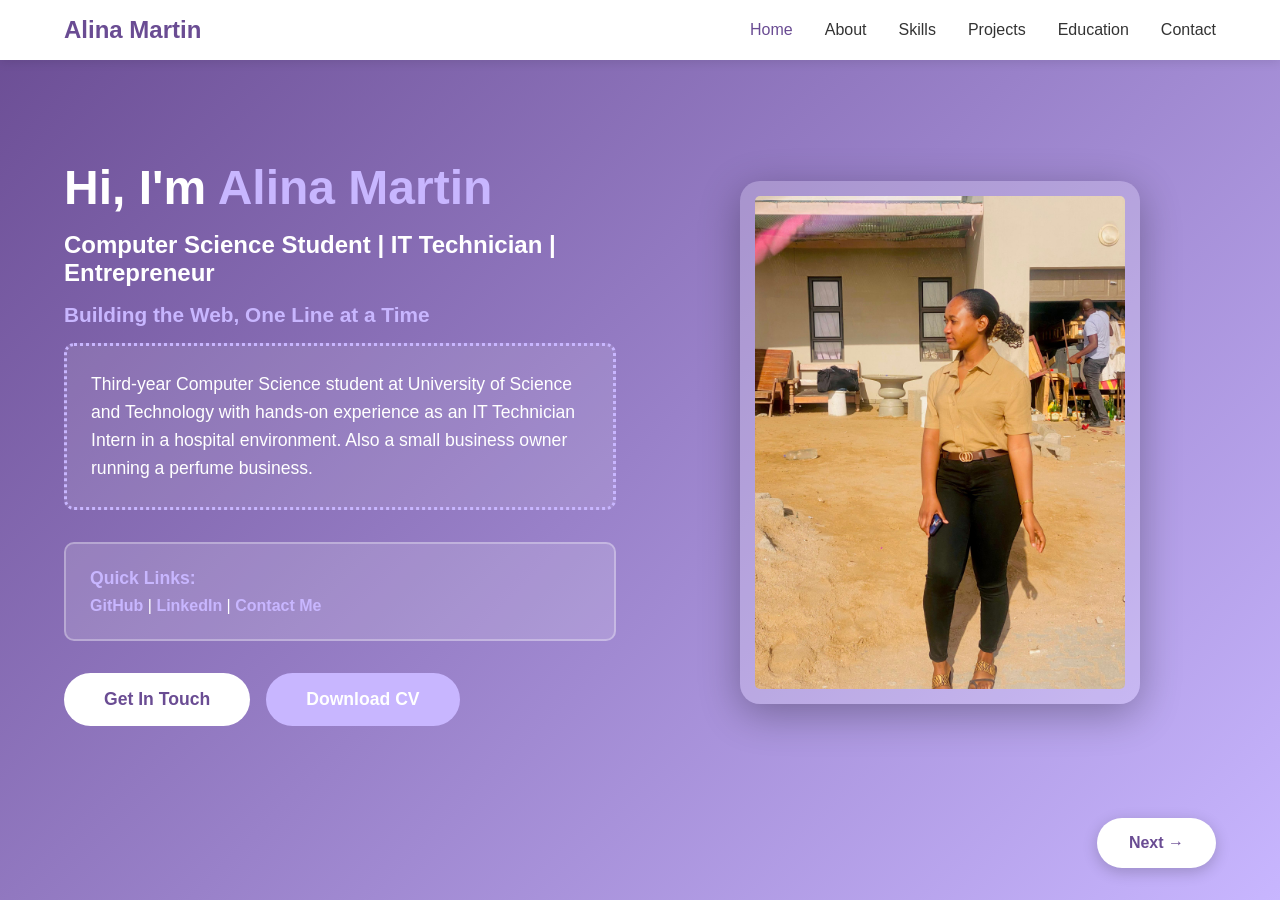
==== index.html @ e8ff9c8c "Add files via upload" ====
<!DOCTYPE html>
<html lang="en">
<head>
    <meta charset="UTF-8">
    <meta name="viewport" content="width=device-width, initial-scale=1.0">
    <title>Alina Martin - Portfolio</title>
    <link rel="stylesheet" href="portfolio.css">
</head>
<body>
    <div class="container">
        <!-- Navigation -->
        <nav class="navbar">
            <div class="logo">Alina Martin</div>
            <ul class="nav-links">
                <li><a href="#home" class="nav-link active">Home</a></li>
                <li><a href="#about" class="nav-link">About</a></li>
                <li><a href="#skills" class="nav-link">Skills</a></li>
                <li><a href="#projects" class="nav-link">Projects</a></li>
                <li><a href="#education" class="nav-link">Education</a></li>
                <li><a href="#contact" class="nav-link">Contact</a></li>
            </ul>
        </nav>

        <!-- Slides Container -->
        <div class="slides-wrapper">
            <!-- Home Section -->
            <section id="home" class="slide active-slide">
                <div class="home-content">
                    <div class="home-text">
                        <h1>Hi, I'm <span class="highlight">Alina Martin</span></h1>
                        <h2 class="subtitle">Computer Science Student | IT Technician | Entrepreneur</h2>
                        <h3 class="tagline">Building the Web, One Line at a Time</h3>
                        <p class="description dotted-border">Third-year Computer Science student at University of Science and Technology with hands-on experience as an IT Technician Intern in a hospital environment. Also a small business owner running a perfume business.</p>
                        <div class="info-box">
                            <h4>Quick Links:</h4>
                            <p>
                                <a href="https://github.com/alinamartin" target="_blank" class="custom-link">GitHub</a> | 
                                <a href="https://linkedin.com/in/alinamartin" target="_blank" class="custom-link">LinkedIn</a> | 
                                <a href="#contact" class="custom-link">Contact Me</a>
                            </p>
                        </div>
                        <div class="button-group">
                            <button class="cta-button" onclick="navigateToSlide('contact')">Get In Touch</button>
                            <a href="ALINA MARTIN CV  (2).pdf.pdf" download class="download-btn">Download CV</a>
                        </div>
                    </div>
                    <div class="home-image">
                        <img src="WhatsApp Image 2026-02-24 at 3.05.21 PM.jpeg" alt="Alina Martin" class="profile-img">
                    </div>
                </div>
                <button class="next-btn" onclick="nextSlide()">Next →</button>
            </section>

            <!-- About Section -->
            <section id="about" class="slide">
                <h2 class="section-title">About Me</h2>
                <div class="about-content">
                    <div class="about-image">
                        <img src="WhatsApp Image 2026-02-24 at 3.05.21 PM (1).jpeg" alt="About Alina">
                    </div>
                    <div class="about-text">
                        <h3>Hello! I'm Alina Ndasilwohenda Martin</h3>
                        <p>I'm a passionate third-year Computer Science student at the University of Science and Technology, combining my love for technology with entrepreneurial spirit.</p>
                        
                        <h4>My Journey</h4>
                        <p>My journey in technology began with a curiosity about how systems work. During my internship at Katutura Intermediate Hospital, I gained hands-on experience in IT support, troubleshooting, and network management. This experience taught me the importance of reliable technology in critical environments.</p>
                        
                        <h4>Entrepreneurship</h4>
                        <p>Beyond technology, I'm also a small business owner running a perfume business. This venture has taught me valuable lessons in customer service, inventory management, and digital marketing. I believe in combining technical skills with business acumen to create meaningful solutions.</p>
                        
                        <h4>My Values</h4>
                        <div class="values-grid">
                            <div class="value-item">
                                <span class="value-icon">💡</span>
                                <p>Innovation</p>
                            </div>
                            <div class="value-item">
                                <span class="value-icon">🤝</span>
                                <p>Teamwork</p>
                            </div>
                            <div class="value-item">
                                <span class="value-icon">📚</span>
                                <p>Continuous Learning</p>
                            </div>
                            <div class="value-item">
                                <span class="value-icon">🎯</span>
                                <p>Problem Solving</p>
                            </div>
                        </div>
                        
                        <h5>Languages</h5>
                        <p><strong>English:</strong> Good | <strong>Oshiwambo:</strong> Good</p>
                        
                        <a href="ALINA MARTIN CV  (2).pdf.pdf" download class="download-cv-btn">
                            <span>📄</span> Download My CV
                        </a>
                    </div>
                </div>
                <button class="back-btn" onclick="prevSlide()">← Back</button>
                <button class="next-btn" onclick="nextSlide()">Next →</button>
            </section>

            <!-- Skills Section -->
            <section id="skills" class="slide">
                <h2 class="section-title">My Skills</h2>
                <div class="skills-content">
                    <div class="skills-grid">
                        <div class="skill-card">
                            <div class="skill-icon">🐍</div>
                            <h3>Python</h3>
                            <div class="skill-bar">
                                <div class="skill-progress" style="width: 75%"></div>
                            </div>
                        </div>
                        <div class="skill-card">
                            <div class="skill-icon">🗄️</div>
                            <h3>SQL</h3>
                            <div class="skill-bar">
                                <div class="skill-progress" style="width: 70%"></div>
                            </div>
                        </div>
                        <div class="skill-card">
                            <div class="skill-icon">💻</div>
                            <h3>IT Support & Troubleshooting</h3>
                            <div class="skill-bar">
                                <div class="skill-progress" style="width: 85%"></div>
                            </div>
                        </div>
                        <div class="skill-card">
                            <div class="skill-icon">🌐</div>
                            <h3>Network Management</h3>
                            <div class="skill-bar">
                                <div class="skill-progress" style="width: 75%"></div>
                            </div>
                        </div>
                        <div class="skill-card">
                            <div class="skill-icon">🔧</div>
                            <h3>Git & GitHub</h3>
                            <div class="skill-bar">
                                <div class="skill-progress" style="width: 70%"></div>
                            </div>
                        </div>
                        <div class="skill-card">
                            <div class="skill-icon">📊</div>
                            <h3>Microsoft Office</h3>
                            <div class="skill-bar">
                                <div class="skill-progress" style="width: 90%"></div>
                            </div>
                        </div>
                    </div>
                    <div class="skills-image">
                        <img src="WhatsApp Image 2026-02-24 at 3.05.21 PM (2).jpeg" alt="Skills">
                    </div>
                </div>
                <button class="back-btn" onclick="prevSlide()">← Back</button>
                <button class="next-btn" onclick="nextSlide()">Next →</button>
            </section>

            <!-- Projects Section -->
            <section id="projects" class="slide">
                <h2 class="section-title">My Projects</h2>
                <div class="projects-grid">
                    <div class="project-card">
                        <div class="project-image">
                            <img src="WhatsApp Image 2026-02-24 at 3.05.21 PM (3).jpeg" alt="Perfume Business">
                        </div>
                        <div class="project-info">
                            <h3>Perfume Business</h3>
                            <p>Small business owner selling premium perfumes. Managing inventory, customer relations, and online marketing. Combining entrepreneurship with technology skills.</p>
                            <div class="project-tags">
                                <span class="tag">Business</span>
                                <span class="tag">Sales</span>
                                <span class="tag">Marketing</span>
                            </div>
                        </div>
                    </div>
                    <div class="project-card">
                        <div class="project-image">
                            <img src="WhatsApp Image 2026-02-24 at 3.05.21 PM (4).jpeg" alt="Hospital IT">
                        </div>
                        <div class="project-info">
                            <h3>Hospital IT Support System</h3>
                            <p>Provided comprehensive IT support for hospital staff and administrative systems, including system troubleshooting, network maintenance, and digital record management.</p>
                            <div class="project-tags">
                                <span class="tag">IT Support</span>
                                <span class="tag">Windows</span>
                                <span class="tag">Networking</span>
                            </div>
                        </div>
                    </div>
                    <div class="project-card">
                        <div class="project-image">
                            <img src="WhatsApp Image 2026-02-23 at 5.25.51 PM (1).jpeg" alt="Database Project">
                        </div>
                        <div class="project-info">
                            <h3>Database & Python Projects</h3>
                            <p>Developed database solutions using SQL and Python automation scripts to improve operational efficiency. Focus on file organization and system processes.</p>
                            <div class="project-tags">
                                <span class="tag">Python</span>
                                <span class="tag">SQL</span>
                                <span class="tag">Automation</span>
                            </div>
                        </div>
                    </div>
                </div>
                <button class="back-btn" onclick="prevSlide()">← Back</button>
                <button class="next-btn" onclick="nextSlide()">Next →</button>
            </section>

            <!-- Education Section -->
            <section id="education" class="slide">
                <h2 class="section-title">Education & Experience</h2>
                <div class="education-content">
                    <div class="education-timeline">
                        <div class="timeline-item">
                            <div class="timeline-dot"></div>
                            <div class="timeline-content">
                                <h3>Bachelor of Computer Science (3rd Year)</h3>
                                <p class="timeline-date">2023 - Present</p>
                                <p>University of Science and Technology - Currently pursuing degree with focus on software development, data systems, and cybersecurity.</p>
                            </div>
                        </div>
                        <div class="timeline-item">
                            <div class="timeline-dot"></div>
                            <div class="timeline-content">
                                <h3>Small Business Owner - Perfume Sales</h3>
                                <p class="timeline-date">Present</p>
                                <p>Running a successful perfume business, managing inventory, customer relationships, and marketing. Combining entrepreneurial skills with technology.</p>
                            </div>
                        </div>
                        <div class="timeline-item">
                            <div class="timeline-dot"></div>
                            <div class="timeline-content">
                                <h3>IT Technician Intern</h3>
                                <p class="timeline-date">6 Months</p>
                                <p>Katutura Intermediate Hospital - Gained practical experience in IT support, system troubleshooting, and digital record management in healthcare environment.</p>
                            </div>
                        </div>
                    </div>
                    <div class="education-image">
                        <img src="WhatsApp Image 2026-02-24 at 3.05.21 PM.jpeg" alt="Education">
                    </div>
                </div>
                <button class="back-btn" onclick="prevSlide()">← Back</button>
                <button class="next-btn" onclick="nextSlide()">Next →</button>
            </section>

            <!-- Contact Section -->
            <section id="contact" class="slide">
                <h2 class="section-title">Get In Touch</h2>
                <div class="contact-content">
                    <div class="contact-info">
                        <div class="contact-item">
                            <div class="contact-icon">📧</div>
                            <div>
                                <h3>Email</h3>
                                <p>ndasilwohendaalina@gmail.com</p>
                            </div>
                        </div>
                        <div class="contact-item">
                            <div class="contact-icon">📱</div>
                            <div>
                                <h3>Phone</h3>
                                <p>+264 81 777 6017</p>
                            </div>
                        </div>
                        <div class="contact-item">
                            <div class="contact-icon">📍</div>
                            <div>
                                <h3>Location</h3>
                                <p>Windhoek, Namibia</p>
                            </div>
                        </div>
                        <div class="contact-item">
                            <div class="contact-icon">💼</div>
                            <div>
                                <h3>LinkedIn</h3>
                                <p>linkedin.com/in/alinamartin</p>
                            </div>
                        </div>
                    </div>
                    <form class="contact-form">
                        <input type="text" placeholder="Your Name" required>
                        <input type="email" placeholder="Your Email" required>
                        <textarea placeholder="Your Message" rows="5" required></textarea>
                        <button type="submit" class="submit-btn">Send Message</button>
                    </form>
                </div>
                <button class="back-btn" onclick="prevSlide()">← Back</button>
            </section>
        </div>
    </div>

    <script src="portfolio.js"></script>
</body>
</html>
---- portfolio.css ----
* {
    margin: 0;
    padding: 0;
    box-sizing: border-box;
}

body {
    font-family: 'Segoe UI', Tahoma, Geneva, Verdana, sans-serif;
    background-color: #6A4C93;
    background: linear-gradient(135deg, #6A4C93 0%, #C8B6FF 100%);
    color: #333;
    overflow-x: hidden;
}

.container {
    min-height: 100vh;
}

/* Navigation */
.navbar {
    position: fixed;
    top: 0;
    width: 100%;
    background: #FFFFFF;
    backdrop-filter: blur(10px);
    padding: 1rem 5%;
    display: flex;
    justify-content: space-between;
    align-items: center;
    z-index: 1000;
    box-shadow: 0 2px 10px rgba(0, 0, 0, 0.1);
}

.logo {
    font-size: 1.5rem;
    font-weight: bold;
    color: #6A4C93;
}

.nav-links {
    display: flex;
    list-style: none;
    gap: 2rem;
}

.nav-link {
    text-decoration: none;
    color: #333;
    font-weight: 500;
    transition: color 0.3s;
    cursor: pointer;
}

.nav-link:hover,
.nav-link.active {
    color: #6A4C93;
}

/* Slides */
.slides-wrapper {
    padding-top: 80px;
}

.slide {
    min-height: calc(100vh - 80px);
    padding: 3rem 5%;
    display: none;
    animation: fadeIn 0.5s ease-in;
    position: relative;
}

.slide.active-slide {
    display: block;
}

@keyframes fadeIn {
    from {
        opacity: 0;
        transform: translateX(20px);
    }
    to {
        opacity: 1;
        transform: translateX(0);
    }
}

.section-title {
    font-size: 2.5rem;
    color: #FFFFFF;
    margin-bottom: 2rem;
    text-align: center;
}

/* Navigation Buttons */
.next-btn {
    position: absolute;
    bottom: 2rem;
    right: 5%;
    background: #FFFFFF;
    color: #6A4C93;
    border: none;
    padding: 1rem 2rem;
    font-size: 1rem;
    font-weight: bold;
    border-radius: 50px;
    cursor: pointer;
    transition: all 0.3s;
    box-shadow: 0 4px 15px rgba(0, 0, 0, 0.2);
}

.next-btn:hover {
    transform: translateY(-2px);
    box-shadow: 0 6px 20px rgba(0, 0, 0, 0.3);
}

.back-btn {
    position: absolute;
    bottom: 2rem;
    left: 5%;
    background: #FFFFFF;
    color: #6A4C93;
    border: none;
    padding: 1rem 2rem;
    font-size: 1rem;
    font-weight: bold;
    border-radius: 50px;
    cursor: pointer;
    transition: all 0.3s;
    box-shadow: 0 4px 15px rgba(0, 0, 0, 0.2);
}

.back-btn:hover {
    transform: translateY(-2px);
    box-shadow: 0 6px 20px rgba(0, 0, 0, 0.3);
}

/* Hide back button on first slide */
#home .back-btn {
    display: none;
}

/* Home Section */
.home-content {
    display: flex;
    align-items: center;
    justify-content: space-between;
    gap: 3rem;
    max-width: 1200px;
    margin: 0 auto;
    padding: 2rem 0;
}

.home-text {
    flex: 1;
    color: #FFFFFF;
}

.home-text h1 {
    font-size: 3rem;
    margin-bottom: 1rem;
}

.home-text h2 {
    font-size: 1.5rem;
    margin-bottom: 1rem;
    color: #FFFFFF;
}

.home-text h3 {
    font-size: 1.3rem;
    margin-bottom: 1rem;
}

.home-text h4 {
    font-size: 1.1rem;
    margin-bottom: 0.5rem;
    color: #C8B6FF;
}

.highlight {
    color: #C8B6FF;
}

.subtitle {
    font-size: 1.5rem;
    margin-bottom: 1rem;
    color: #FFFFFF;
}

.tagline {
    color: #C8B6FF;
    margin-bottom: 1rem;
}

.description {
    font-size: 1.1rem;
    line-height: 1.6;
    margin-bottom: 2rem;
    color: #FFFFFF;
}

/* Dotted border paragraph */
.dotted-border {
    border: 3px dotted #C8B6FF;
    padding: 1.5rem;
    border-radius: 10px;
    background-color: rgba(255, 255, 255, 0.1);
}

/* Info box div */
.info-box {
    background-color: rgba(255, 255, 255, 0.15);
    padding: 1.5rem;
    border-radius: 10px;
    margin-bottom: 2rem;
    border: 2px solid rgba(255, 255, 255, 0.3);
}

/* Custom links */
.custom-link {
    color: #C8B6FF;
    text-decoration: none;
    font-weight: bold;
    transition: all 0.3s;
    border-bottom: 2px solid transparent;
}

.custom-link:hover {
    color: #FFFFFF;
    border-bottom: 2px solid #C8B6FF;
}

.button-group {
    display: flex;
    gap: 1rem;
    flex-wrap: wrap;
}

.cta-button {
    background: #FFFFFF;
    color: #6A4C93;
    border: none;
    padding: 1rem 2.5rem;
    font-size: 1.1rem;
    font-weight: bold;
    border-radius: 50px;
    cursor: pointer;
    transition: all 0.3s;
}

.cta-button:hover {
    transform: translateY(-2px);
    box-shadow: 0 6px 20px rgba(0, 0, 0, 0.3);
}

.download-btn {
    background: #C8B6FF;
    color: #FFFFFF;
    border: none;
    padding: 1rem 2.5rem;
    font-size: 1.1rem;
    font-weight: bold;
    border-radius: 50px;
    cursor: pointer;
    transition: all 0.3s;
    text-decoration: none;
    display: inline-block;
}

.download-btn:hover {
    transform: translateY(-2px);
    box-shadow: 0 6px 20px rgba(0, 0, 0, 0.3);
    background: #6A4C93;
}

/* Profile image with margin and padding */
.profile-img {
    margin: 20px;
    padding: 15px;
    background-color: rgba(255, 255, 255, 0.2);
    border-radius: 20px;
}

.home-image {
    flex: 1;
    display: flex;
    justify-content: center;
}

.home-image img {
    width: 100%;
    max-width: 400px;
    border-radius: 20px;
    box-shadow: 0 10px 40px rgba(0, 0, 0, 0.3);
}

/* About Section */
.about-content {
    display: flex;
    gap: 3rem;
    max-width: 1200px;
    margin: 0 auto;
    align-items: flex-start;
}

.about-image {
    flex: 1;
    display: flex;
    justify-content: center;
}

.about-image img {
    width: 100%;
    max-width: 400px;
    border-radius: 20px;
    box-shadow: 0 10px 40px rgba(0, 0, 0, 0.3);
}

.about-text {
    flex: 2;
    color: #FFFFFF;
}

.about-text h3 {
    font-size: 2rem;
    margin-bottom: 1rem;
    color: #C8B6FF;
}

.about-text h4 {
    font-size: 1.3rem;
    margin-top: 1.5rem;
    margin-bottom: 0.5rem;
    color: #C8B6FF;
}

.about-text h5 {
    font-size: 1.1rem;
    margin-top: 1.5rem;
    margin-bottom: 0.5rem;
    color: #C8B6FF;
}

.about-text p {
    line-height: 1.8;
    margin-bottom: 1rem;
    font-size: 1.05rem;
}

.values-grid {
    display: grid;
    grid-template-columns: repeat(4, 1fr);
    gap: 1rem;
    margin: 1rem 0 1.5rem 0;
}

.value-item {
    background: rgba(255, 255, 255, 0.1);
    padding: 1rem;
    border-radius: 10px;
    text-align: center;
    transition: transform 0.3s;
}

.value-item:hover {
    transform: translateY(-5px);
    background: rgba(255, 255, 255, 0.2);
}

.value-icon {
    font-size: 2rem;
    display: block;
    margin-bottom: 0.5rem;
}

.value-item p {
    margin: 0;
    font-size: 0.9rem;
    font-weight: bold;
}

.download-cv-btn {
    display: inline-block;
    background: #FFFFFF;
    color: #6A4C93;
    padding: 1rem 2rem;
    border-radius: 50px;
    text-decoration: none;
    font-weight: bold;
    font-size: 1.1rem;
    margin-top: 1.5rem;
    transition: all 0.3s;
    box-shadow: 0 4px 15px rgba(0, 0, 0, 0.2);
}

.download-cv-btn:hover {
    transform: translateY(-2px);
    box-shadow: 0 6px 20px rgba(0, 0, 0, 0.3);
}

.download-cv-btn span {
    margin-right: 0.5rem;
}

/* Skills Section */
.skills-content {
    display: flex;
    gap: 3rem;
    max-width: 1200px;
    margin: 0 auto;
}

.skills-grid {
    flex: 2;
    display: grid;
    grid-template-columns: repeat(auto-fit, minmax(250px, 1fr));
    gap: 1.5rem;
}

.skill-card {
    background: #FFFFFF;
    padding: 1.5rem;
    border-radius: 15px;
    box-shadow: 0 4px 15px rgba(0, 0, 0, 0.1);
    transition: transform 0.3s;
}

.skill-card:hover {
    transform: translateY(-5px);
}

.skill-icon {
    font-size: 2.5rem;
    margin-bottom: 0.5rem;
}

.skill-card h3 {
    margin-bottom: 1rem;
    color: #6A4C93;
}

.skill-bar {
    background: #e0e0e0;
    height: 10px;
    border-radius: 5px;
    overflow: hidden;
}

.skill-progress {
    background: linear-gradient(90deg, #6A4C93, #C8B6FF);
    height: 100%;
    border-radius: 5px;
    transition: width 1s ease;
}

.skills-image {
    flex: 1;
    display: flex;
    align-items: center;
}

.skills-image img {
    width: 100%;
    border-radius: 20px;
    box-shadow: 0 10px 40px rgba(0, 0, 0, 0.3);
}

/* Projects Section */
.projects-grid {
    display: grid;
    grid-template-columns: repeat(auto-fit, minmax(300px, 1fr));
    gap: 2rem;
    max-width: 1200px;
    margin: 0 auto;
}

.project-card {
    background: #FFFFFF;
    border-radius: 15px;
    overflow: hidden;
    box-shadow: 0 4px 15px rgba(0, 0, 0, 0.1);
    transition: transform 0.3s;
}

.project-card:hover {
    transform: translateY(-10px);
}

.project-image {
    width: 100%;
    height: 200px;
    overflow: hidden;
}

.project-image img {
    width: 100%;
    height: 100%;
    object-fit: cover;
}

.project-info {
    padding: 1.5rem;
}

.project-info h3 {
    color: #6A4C93;
    margin-bottom: 0.5rem;
}

.project-info p {
    color: #666;
    line-height: 1.6;
    margin-bottom: 1rem;
}

.project-tags {
    display: flex;
    gap: 0.5rem;
    flex-wrap: wrap;
}

.tag {
    background: #6A4C93;
    color: #FFFFFF;
    padding: 0.3rem 0.8rem;
    border-radius: 20px;
    font-size: 0.85rem;
}

/* Education Section */
.education-content {
    display: flex;
    gap: 3rem;
    max-width: 1200px;
    margin: 0 auto;
    align-items: center;
}

.education-timeline {
    flex: 2;
}

.timeline-item {
    display: flex;
    gap: 1.5rem;
    margin-bottom: 2rem;
    position: relative;
}

.timeline-item:not(:last-child)::before {
    content: '';
    position: absolute;
    left: 15px;
    top: 40px;
    width: 2px;
    height: calc(100% + 2rem);
    background: #FFFFFF;
}

.timeline-dot {
    width: 30px;
    height: 30px;
    background: #FFFFFF;
    border-radius: 50%;
    flex-shrink: 0;
    margin-top: 5px;
}

.timeline-content {
    background: #FFFFFF;
    padding: 1.5rem;
    border-radius: 15px;
    flex: 1;
}

.timeline-content h3 {
    color: #6A4C93;
    margin-bottom: 0.5rem;
}

.timeline-date {
    color: #999;
    font-size: 0.9rem;
    margin-bottom: 0.5rem;
}

.timeline-content p:last-child {
    color: #666;
    line-height: 1.6;
}

.education-image {
    flex: 1;
}

.education-image img {
    width: 100%;
    border-radius: 20px;
    box-shadow: 0 10px 40px rgba(0, 0, 0, 0.3);
}

/* Contact Section */
.contact-content {
    display: grid;
    grid-template-columns: 1fr 1fr;
    gap: 3rem;
    max-width: 1200px;
    margin: 0 auto;
}

.contact-info {
    display: flex;
    flex-direction: column;
    gap: 1.5rem;
}

.contact-item {
    background: #FFFFFF;
    padding: 1.5rem;
    border-radius: 15px;
    display: flex;
    align-items: center;
    gap: 1rem;
}

.contact-icon {
    font-size: 2rem;
}

.contact-item h3 {
    color: #6A4C93;
    margin-bottom: 0.3rem;
}

.contact-item p {
    color: #666;
}

.contact-form {
    background: #FFFFFF;
    padding: 2rem;
    border-radius: 15px;
    display: flex;
    flex-direction: column;
    gap: 1rem;
}

.contact-form input,
.contact-form textarea {
    padding: 1rem;
    border: 2px solid #e0e0e0;
    border-radius: 10px;
    font-size: 1rem;
    font-family: inherit;
    transition: border-color 0.3s;
}

.contact-form input:focus,
.contact-form textarea:focus {
    outline: none;
    border-color: #6A4C93;
}

.submit-btn {
    background: linear-gradient(135deg, #6A4C93 0%, #C8B6FF 100%);
    color: #FFFFFF;
    border: none;
    padding: 1rem;
    font-size: 1.1rem;
    font-weight: bold;
    border-radius: 10px;
    cursor: pointer;
    transition: transform 0.3s;
}

.submit-btn:hover {
    transform: translateY(-2px);
}

/* Responsive Design */
@media (max-width: 768px) {
    .nav-links {
        gap: 1rem;
        font-size: 0.9rem;
    }

    .home-content {
        flex-direction: column;
        text-align: center;
    }

    .home-text h1 {
        font-size: 2rem;
    }

    .skills-content {
        flex-direction: column;
    }

    .skills-grid {
        grid-template-columns: 1fr;
    }

    .projects-grid {
        grid-template-columns: 1fr;
    }

    .education-content {
        flex-direction: column;
    }

    .contact-content {
        grid-template-columns: 1fr;
    }

    .section-title {
        font-size: 2rem;
    }

    .about-content {
        flex-direction: column;
    }

    .values-grid {
        grid-template-columns: repeat(2, 1fr);
    }

    .button-group {
        flex-direction: column;
    }

    .download-btn, .cta-button {
        width: 100%;
        text-align: center;
    }
}
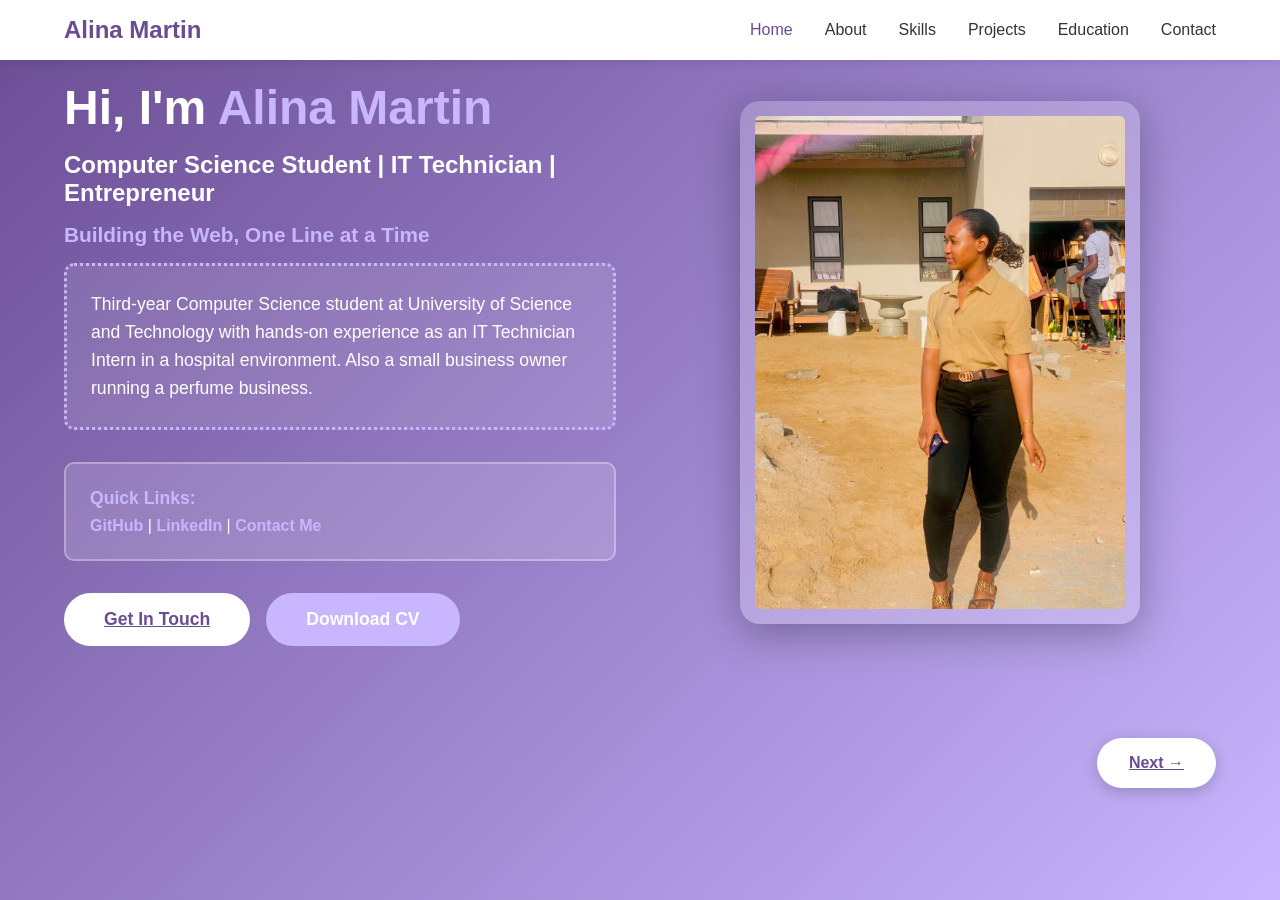
==== commit 6f5c671b: "Add files via upload" ====
--- a/index.html
+++ b/index.html
@@ -3,7 +3,7 @@
 <head>
     <meta charset="UTF-8">
     <meta name="viewport" content="width=device-width, initial-scale=1.0">
-    <title>Alina Martin - Portfolio</title>
+    <title>Alina Martin - Home</title>
     <link rel="stylesheet" href="portfolio.css">
 </head>
 <body>
@@ -12,285 +12,42 @@
         <nav class="navbar">
             <div class="logo">Alina Martin</div>
             <ul class="nav-links">
-                <li><a href="#home" class="nav-link active">Home</a></li>
-                <li><a href="#about" class="nav-link">About</a></li>
-                <li><a href="#skills" class="nav-link">Skills</a></li>
-                <li><a href="#projects" class="nav-link">Projects</a></li>
-                <li><a href="#education" class="nav-link">Education</a></li>
-                <li><a href="#contact" class="nav-link">Contact</a></li>
+                <li><a href="home.html" class="nav-link active">Home</a></li>
+                <li><a href="about.html" class="nav-link">About</a></li>
+                <li><a href="skills.html" class="nav-link">Skills</a></li>
+                <li><a href="projects.html" class="nav-link">Projects</a></li>
+                <li><a href="education.html" class="nav-link">Education</a></li>
+                <li><a href="contact.html" class="nav-link">Contact</a></li>
             </ul>
         </nav>
 
-        <!-- Slides Container -->
-        <div class="slides-wrapper">
-            <!-- Home Section -->
-            <section id="home" class="slide active-slide">
-                <div class="home-content">
-                    <div class="home-text">
-                        <h1>Hi, I'm <span class="highlight">Alina Martin</span></h1>
-                        <h2 class="subtitle">Computer Science Student | IT Technician | Entrepreneur</h2>
-                        <h3 class="tagline">Building the Web, One Line at a Time</h3>
-                        <p class="description dotted-border">Third-year Computer Science student at University of Science and Technology with hands-on experience as an IT Technician Intern in a hospital environment. Also a small business owner running a perfume business.</p>
-                        <div class="info-box">
-                            <h4>Quick Links:</h4>
-                            <p>
-                                <a href="https://github.com/alinamartin" target="_blank" class="custom-link">GitHub</a> | 
-                                <a href="https://linkedin.com/in/alinamartin" target="_blank" class="custom-link">LinkedIn</a> | 
-                                <a href="#contact" class="custom-link">Contact Me</a>
-                            </p>
-                        </div>
-                        <div class="button-group">
-                            <button class="cta-button" onclick="navigateToSlide('contact')">Get In Touch</button>
-                            <a href="ALINA MARTIN CV  (2).pdf.pdf" download class="download-btn">Download CV</a>
-                        </div>
+        <!-- Home Section -->
+        <section class="page-section">
+            <div class="home-content">
+                <div class="home-text">
+                    <h1>Hi, I'm <span class="highlight">Alina Martin</span></h1>
+                    <h2 class="subtitle">Computer Science Student | IT Technician | Entrepreneur</h2>
+                    <h3 class="tagline">Building the Web, One Line at a Time</h3>
+                    <p class="description dotted-border">Third-year Computer Science student at University of Science and Technology with hands-on experience as an IT Technician Intern in a hospital environment. Also a small business owner running a perfume business.</p>
+                    <div class="info-box">
+                        <h4>Quick Links:</h4>
+                        <p>
+                            <a href="https://github.com/msmartins27" target="_blank" class="custom-link">GitHub</a> | 
+                            <a href="https://www.linkedin.com/in/alina-ndasilwohenda-3824383b3/" target="_blank" class="custom-link">LinkedIn</a> | 
+                            <a href="contact.html" class="custom-link">Contact Me</a>
+                        </p>
                     </div>
-                    <div class="home-image">
-                        <img src="WhatsApp Image 2026-02-24 at 3.05.21 PM.jpeg" alt="Alina Martin" class="profile-img">
+                    <div class="button-group">
+                        <a href="contact.html" class="cta-button">Get In Touch</a>
+                        <a href="ALINA MARTIN CV  (2).pdf.pdf" download class="download-btn">Download CV</a>
                     </div>
                 </div>
-                <button class="next-btn" onclick="nextSlide()">Next →</button>
-            </section>
-
-            <!-- About Section -->
-            <section id="about" class="slide">
-                <h2 class="section-title">About Me</h2>
-                <div class="about-content">
-                    <div class="about-image">
-                        <img src="WhatsApp Image 2026-02-24 at 3.05.21 PM (1).jpeg" alt="About Alina">
-                    </div>
-                    <div class="about-text">
-                        <h3>Hello! I'm Alina Ndasilwohenda Martin</h3>
-                        <p>I'm a passionate third-year Computer Science student at the University of Science and Technology, combining my love for technology with entrepreneurial spirit.</p>
-                        
-                        <h4>My Journey</h4>
-                        <p>My journey in technology began with a curiosity about how systems work. During my internship at Katutura Intermediate Hospital, I gained hands-on experience in IT support, troubleshooting, and network management. This experience taught me the importance of reliable technology in critical environments.</p>
-                        
-                        <h4>Entrepreneurship</h4>
-                        <p>Beyond technology, I'm also a small business owner running a perfume business. This venture has taught me valuable lessons in customer service, inventory management, and digital marketing. I believe in combining technical skills with business acumen to create meaningful solutions.</p>
-                        
-                        <h4>My Values</h4>
-                        <div class="values-grid">
-                            <div class="value-item">
-                                <span class="value-icon">💡</span>
-                                <p>Innovation</p>
-                            </div>
-                            <div class="value-item">
-                                <span class="value-icon">🤝</span>
-                                <p>Teamwork</p>
-                            </div>
-                            <div class="value-item">
-                                <span class="value-icon">📚</span>
-                                <p>Continuous Learning</p>
-                            </div>
-                            <div class="value-item">
-                                <span class="value-icon">🎯</span>
-                                <p>Problem Solving</p>
-                            </div>
-                        </div>
-                        
-                        <h5>Languages</h5>
-                        <p><strong>English:</strong> Good | <strong>Oshiwambo:</strong> Good</p>
-                        
-                        <a href="ALINA MARTIN CV  (2).pdf.pdf" download class="download-cv-btn">
-                            <span>📄</span> Download My CV
-                        </a>
-                    </div>
+                <div class="home-image">
+                    <img src="WhatsApp Image 2026-02-24 at 3.05.21 PM.jpeg" alt="Alina Martin" class="profile-img">
                 </div>
-                <button class="back-btn" onclick="prevSlide()">← Back</button>
-                <button class="next-btn" onclick="nextSlide()">Next →</button>
-            </section>
-
-            <!-- Skills Section -->
-            <section id="skills" class="slide">
-                <h2 class="section-title">My Skills</h2>
-                <div class="skills-content">
-                    <div class="skills-grid">
-                        <div class="skill-card">
-                            <div class="skill-icon">🐍</div>
-                            <h3>Python</h3>
-                            <div class="skill-bar">
-                                <div class="skill-progress" style="width: 75%"></div>
-                            </div>
-                        </div>
-                        <div class="skill-card">
-                            <div class="skill-icon">🗄️</div>
-                            <h3>SQL</h3>
-                            <div class="skill-bar">
-                                <div class="skill-progress" style="width: 70%"></div>
-                            </div>
-                        </div>
-                        <div class="skill-card">
-                            <div class="skill-icon">💻</div>
-                            <h3>IT Support & Troubleshooting</h3>
-                            <div class="skill-bar">
-                                <div class="skill-progress" style="width: 85%"></div>
-                            </div>
-                        </div>
-                        <div class="skill-card">
-                            <div class="skill-icon">🌐</div>
-                            <h3>Network Management</h3>
-                            <div class="skill-bar">
-                                <div class="skill-progress" style="width: 75%"></div>
-                            </div>
-                        </div>
-                        <div class="skill-card">
-                            <div class="skill-icon">🔧</div>
-                            <h3>Git & GitHub</h3>
-                            <div class="skill-bar">
-                                <div class="skill-progress" style="width: 70%"></div>
-                            </div>
-                        </div>
-                        <div class="skill-card">
-                            <div class="skill-icon">📊</div>
-                            <h3>Microsoft Office</h3>
-                            <div class="skill-bar">
-                                <div class="skill-progress" style="width: 90%"></div>
-                            </div>
-                        </div>
-                    </div>
-                    <div class="skills-image">
-                        <img src="WhatsApp Image 2026-02-24 at 3.05.21 PM (2).jpeg" alt="Skills">
-                    </div>
-                </div>
-                <button class="back-btn" onclick="prevSlide()">← Back</button>
-                <button class="next-btn" onclick="nextSlide()">Next →</button>
-            </section>
-
-            <!-- Projects Section -->
-            <section id="projects" class="slide">
-                <h2 class="section-title">My Projects</h2>
-                <div class="projects-grid">
-                    <div class="project-card">
-                        <div class="project-image">
-                            <img src="WhatsApp Image 2026-02-24 at 3.05.21 PM (3).jpeg" alt="Perfume Business">
-                        </div>
-                        <div class="project-info">
-                            <h3>Perfume Business</h3>
-                            <p>Small business owner selling premium perfumes. Managing inventory, customer relations, and online marketing. Combining entrepreneurship with technology skills.</p>
-                            <div class="project-tags">
-                                <span class="tag">Business</span>
-                                <span class="tag">Sales</span>
-                                <span class="tag">Marketing</span>
-                            </div>
-                        </div>
-                    </div>
-                    <div class="project-card">
-                        <div class="project-image">
-                            <img src="WhatsApp Image 2026-02-24 at 3.05.21 PM (4).jpeg" alt="Hospital IT">
-                        </div>
-                        <div class="project-info">
-                            <h3>Hospital IT Support System</h3>
-                            <p>Provided comprehensive IT support for hospital staff and administrative systems, including system troubleshooting, network maintenance, and digital record management.</p>
-                            <div class="project-tags">
-                                <span class="tag">IT Support</span>
-                                <span class="tag">Windows</span>
-                                <span class="tag">Networking</span>
-                            </div>
-                        </div>
-                    </div>
-                    <div class="project-card">
-                        <div class="project-image">
-                            <img src="WhatsApp Image 2026-02-23 at 5.25.51 PM (1).jpeg" alt="Database Project">
-                        </div>
-                        <div class="project-info">
-                            <h3>Database & Python Projects</h3>
-                            <p>Developed database solutions using SQL and Python automation scripts to improve operational efficiency. Focus on file organization and system processes.</p>
-                            <div class="project-tags">
-                                <span class="tag">Python</span>
-                                <span class="tag">SQL</span>
-                                <span class="tag">Automation</span>
-                            </div>
-                        </div>
-                    </div>
-                </div>
-                <button class="back-btn" onclick="prevSlide()">← Back</button>
-                <button class="next-btn" onclick="nextSlide()">Next →</button>
-            </section>
-
-            <!-- Education Section -->
-            <section id="education" class="slide">
-                <h2 class="section-title">Education & Experience</h2>
-                <div class="education-content">
-                    <div class="education-timeline">
-                        <div class="timeline-item">
-                            <div class="timeline-dot"></div>
-                            <div class="timeline-content">
-                                <h3>Bachelor of Computer Science (3rd Year)</h3>
-                                <p class="timeline-date">2023 - Present</p>
-                                <p>University of Science and Technology - Currently pursuing degree with focus on software development, data systems, and cybersecurity.</p>
-                            </div>
-                        </div>
-                        <div class="timeline-item">
-                            <div class="timeline-dot"></div>
-                            <div class="timeline-content">
-                                <h3>Small Business Owner - Perfume Sales</h3>
-                                <p class="timeline-date">Present</p>
-                                <p>Running a successful perfume business, managing inventory, customer relationships, and marketing. Combining entrepreneurial skills with technology.</p>
-                            </div>
-                        </div>
-                        <div class="timeline-item">
-                            <div class="timeline-dot"></div>
-                            <div class="timeline-content">
-                                <h3>IT Technician Intern</h3>
-                                <p class="timeline-date">6 Months</p>
-                                <p>Katutura Intermediate Hospital - Gained practical experience in IT support, system troubleshooting, and digital record management in healthcare environment.</p>
-                            </div>
-                        </div>
-                    </div>
-                    <div class="education-image">
-                        <img src="WhatsApp Image 2026-02-24 at 3.05.21 PM.jpeg" alt="Education">
-                    </div>
-                </div>
-                <button class="back-btn" onclick="prevSlide()">← Back</button>
-                <button class="next-btn" onclick="nextSlide()">Next →</button>
-            </section>
-
-            <!-- Contact Section -->
-            <section id="contact" class="slide">
-                <h2 class="section-title">Get In Touch</h2>
-                <div class="contact-content">
-                    <div class="contact-info">
-                        <div class="contact-item">
-                            <div class="contact-icon">📧</div>
-                            <div>
-                                <h3>Email</h3>
-                                <p>ndasilwohendaalina@gmail.com</p>
-                            </div>
-                        </div>
-                        <div class="contact-item">
-                            <div class="contact-icon">📱</div>
-                            <div>
-                                <h3>Phone</h3>
-                                <p>+264 81 777 6017</p>
-                            </div>
-                        </div>
-                        <div class="contact-item">
-                            <div class="contact-icon">📍</div>
-                            <div>
-                                <h3>Location</h3>
-                                <p>Windhoek, Namibia</p>
-                            </div>
-                        </div>
-                        <div class="contact-item">
-                            <div class="contact-icon">💼</div>
-                            <div>
-                                <h3>LinkedIn</h3>
-                                <p>linkedin.com/in/alinamartin</p>
-                            </div>
-                        </div>
-                    </div>
-                    <form class="contact-form">
-                        <input type="text" placeholder="Your Name" required>
-                        <input type="email" placeholder="Your Email" required>
-                        <textarea placeholder="Your Message" rows="5" required></textarea>
-                        <button type="submit" class="submit-btn">Send Message</button>
-                    </form>
-                </div>
-                <button class="back-btn" onclick="prevSlide()">← Back</button>
-            </section>
-        </div>
+            </div>
+            <a href="about.html" class="next-btn">Next →</a>
+        </section>
     </div>
-
-    <script src="portfolio.js"></script>
 </body>
 </html>
--- a/portfolio.css
+++ b/portfolio.css
@@ -474,28 +474,66 @@
     margin: 0 auto;
 }
 
+.project-card-link {
+    text-decoration: none;
+    color: inherit;
+    display: block;
+}
+
 .project-card {
     background: #FFFFFF;
     border-radius: 15px;
     overflow: hidden;
     box-shadow: 0 4px 15px rgba(0, 0, 0, 0.1);
-    transition: transform 0.3s;
+    transition: transform 0.3s, box-shadow 0.3s;
+    cursor: pointer;
 }
 
 .project-card:hover {
     transform: translateY(-10px);
+    box-shadow: 0 8px 25px rgba(0, 0, 0, 0.2);
 }
 
 .project-image {
     width: 100%;
     height: 200px;
     overflow: hidden;
+    position: relative;
 }
 
 .project-image img {
     width: 100%;
     height: 100%;
     object-fit: cover;
+    transition: transform 0.3s;
+}
+
+.project-card:hover .project-image img {
+    transform: scale(1.1);
+}
+
+.project-overlay {
+    position: absolute;
+    top: 0;
+    left: 0;
+    right: 0;
+    bottom: 0;
+    background: rgba(106, 76, 147, 0.9);
+    display: flex;
+    align-items: center;
+    justify-content: center;
+    opacity: 0;
+    transition: opacity 0.3s;
+}
+
+.project-card:hover .project-overlay {
+    opacity: 1;
+}
+
+.view-project {
+    color: #FFFFFF;
+    font-size: 1.2rem;
+    font-weight: bold;
 }
 
 .project-info {
@@ -599,7 +637,48 @@
     box-shadow: 0 10px 40px rgba(0, 0, 0, 0.3);
 }
 
+/* Page Section for separate HTML files */
+.page-section {
+    min-height: calc(100vh - 80px);
+    padding: 3rem 5%;
+    position: relative;
+}
+
 /* Contact Section */
+.contact-page-wrapper {
+    display: grid;
+    grid-template-columns: 1.2fr 1fr;
+    gap: 3rem;
+    max-width: 1200px;
+    margin: 0 auto;
+}
+
+.contact-form-container {
+    background: #FFFFFF;
+    padding: 2.5rem;
+    border-radius: 20px;
+    box-shadow: 0 10px 40px rgba(0, 0, 0, 0.15);
+}
+
+.contact-info-container {
+    background: rgba(255, 255, 255, 0.95);
+    padding: 2rem;
+    border-radius: 20px;
+    box-shadow: 0 10px 40px rgba(0, 0, 0, 0.1);
+}
+
+.contact-info-container h3 {
+    color: #6A4C93;
+    margin-bottom: 1.5rem;
+    font-size: 1.5rem;
+}
+
+.contact-details {
+    display: flex;
+    flex-direction: column;
+    gap: 1rem;
+}
+
 .contact-content {
     display: grid;
     grid-template-columns: 1fr 1fr;
@@ -608,6 +687,11 @@
     margin: 0 auto;
 }
 
+.contact-content-full {
+    max-width: 900px;
+    margin: 0 auto;
+}
+
 .contact-info {
     display: flex;
     flex-direction: column;
@@ -621,6 +705,11 @@
     display: flex;
     align-items: center;
     gap: 1rem;
+    transition: transform 0.3s;
+}
+
+.contact-item:hover {
+    transform: translateY(-5px);
 }
 
 .contact-icon {
@@ -630,29 +719,61 @@
 .contact-item h3 {
     color: #6A4C93;
     margin-bottom: 0.3rem;
+    font-size: 1.1rem;
+}
+
+.contact-item h4 {
+    color: #6A4C93;
+    margin-bottom: 0.3rem;
+    font-size: 1rem;
 }
 
 .contact-item p {
     color: #666;
+    margin: 0;
+}
+
+.contact-link {
+    color: #6A4C93;
+    text-decoration: none;
+    font-weight: 500;
+    transition: color 0.3s;
+}
+
+.contact-link:hover {
+    color: #C8B6FF;
+    text-decoration: underline;
 }
 
 .contact-form {
-    background: #FFFFFF;
-    padding: 2rem;
-    border-radius: 15px;
     display: flex;
     flex-direction: column;
-    gap: 1rem;
+    gap: 1.2rem;
+}
+
+.contact-form h3 {
+    color: #6A4C93;
+    margin-bottom: 0.5rem;
+    font-size: 1.8rem;
+    text-align: center;
+}
+
+.form-description {
+    color: #666;
+    text-align: center;
+    margin-bottom: 1rem;
 }
 
 .contact-form input,
 .contact-form textarea {
+    width: 100%;
     padding: 1rem;
     border: 2px solid #e0e0e0;
     border-radius: 10px;
     font-size: 1rem;
     font-family: inherit;
     transition: border-color 0.3s;
+    box-sizing: border-box;
 }
 
 .contact-form input:focus,
@@ -661,20 +782,26 @@
     border-color: #6A4C93;
 }
 
+.contact-form textarea {
+    resize: vertical;
+    min-height: 120px;
+}
+
 .submit-btn {
     background: linear-gradient(135deg, #6A4C93 0%, #C8B6FF 100%);
     color: #FFFFFF;
     border: none;
-    padding: 1rem;
+    padding: 1rem 2rem;
     font-size: 1.1rem;
     font-weight: bold;
     border-radius: 10px;
     cursor: pointer;
-    transition: transform 0.3s;
+    transition: transform 0.3s, box-shadow 0.3s;
 }
 
 .submit-btn:hover {
     transform: translateY(-2px);
+    box-shadow: 0 6px 20px rgba(106, 76, 147, 0.3);
 }
 
 /* Responsive Design */
@@ -733,4 +860,117 @@
         width: 100%;
         text-align: center;
     }
-}
+    /* Improvements for Project Cards */
+.project-card {
+    transition: transform 0.3s ease;
+    cursor: pointer;
+}
+
+.project-card:hover {
+    transform: translateY(-5px);
+    box-shadow: 0 5px 15px rgba(0,0,0,0.2);
+}
+
+.project-card img {
+    width: 100%;
+    height: 180px;
+    object-fit: cover;
+    border-radius: 8px;
+}
+}
+
+
+/* Updated Contact Section Layout */
+.contact-container {
+    display: grid;
+    grid-template-columns: 1fr 1.2fr;
+    gap: 3rem;
+    max-width: 1200px;
+    margin: 0 auto;
+}
+
+.contact-left {
+    display: flex;
+    flex-direction: column;
+    gap: 2rem;
+}
+
+.contact-intro h3 {
+    color: #FFFFFF;
+    font-size: 2rem;
+    margin-bottom: 0.5rem;
+}
+
+.contact-intro p {
+    color: #FFFFFF;
+    font-size: 1.1rem;
+    line-height: 1.6;
+}
+
+.contact-details {
+    display: flex;
+    flex-direction: column;
+    gap: 1rem;
+}
+
+.social-links h4 {
+    color: #FFFFFF;
+    margin-bottom: 1rem;
+}
+
+.social-buttons {
+    display: flex;
+    gap: 1rem;
+    flex-wrap: wrap;
+}
+
+.social-btn {
+    background: #FFFFFF;
+    color: #6A4C93;
+    padding: 0.8rem 1.5rem;
+    border-radius: 10px;
+    text-decoration: none;
+    font-weight: 600;
+    display: flex;
+    align-items: center;
+    gap: 0.5rem;
+    transition: all 0.3s;
+}
+
+.social-btn:hover {
+    transform: translateY(-3px);
+    box-shadow: 0 6px 20px rgba(0, 0, 0, 0.2);
+}
+
+.contact-right {
+    display: flex;
+}
+
+.form-group {
+    display: flex;
+    flex-direction: column;
+    gap: 0.5rem;
+}
+
+.form-group label {
+    color: #6A4C93;
+    font-weight: 600;
+    font-size: 0.95rem;
+}
+
+.form-description {
+    color: #666;
+    font-size: 0.95rem;
+    margin-bottom: 1rem;
+}
+
+/* Responsive Contact */
+@media (max-width: 768px) {
+    .contact-container {
+        grid-template-columns: 1fr;
+    }
+    
+    .contact-page-wrapper {
+        grid-template-columns: 1fr;
+    }
+}
